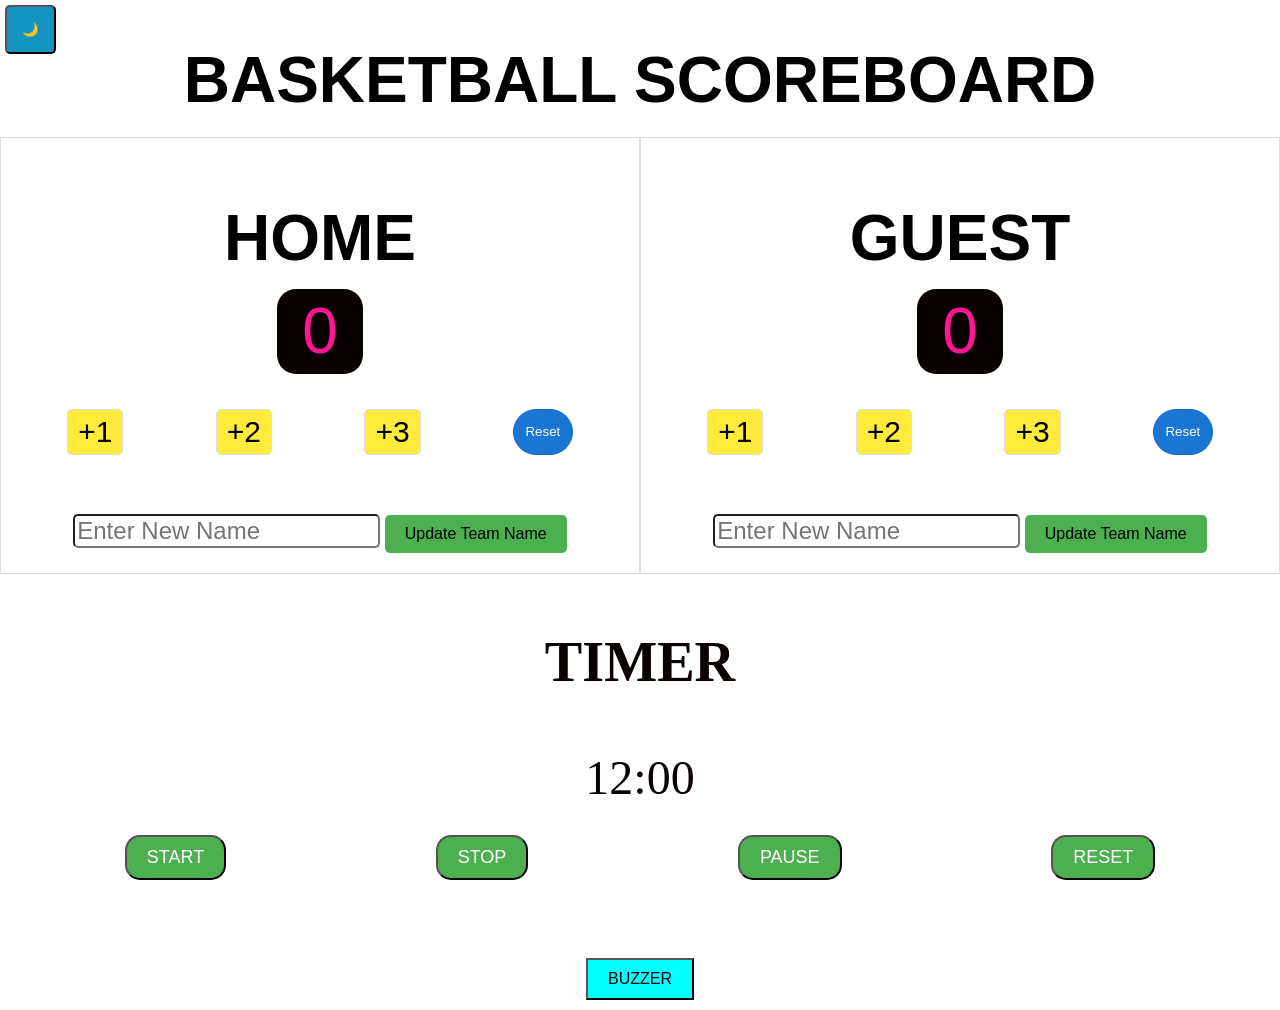
==== index.html @ 171586b8 "Add files via upload" ====
<!-- <!DOCTYPE html>
<html lang="en">

<head>
    <meta charset="UTF-8">
    <meta name="viewport" content="width=device-width, initial-scale=1.0">
    <title>Basketball score board</title>
    <style>
        body {
            padding: 25px;
            background-color: white;
            color: black;
            font-size: 25px;
        }

        .dark-mode {
            background-color: black;
            color: white;
        }

        h3 {
            text-align: center;
            margin-bottom: 0px;
        }

        #mode {
            font-size: 40px;
            /* vertical-align: middle; */
            /* line-height: 10; */
            background-color: black;
            height: 70px;
            width: 70px;
        }

        body {

            background-image: url(bbsb2.png);
            background-repeat: no-repeat;
            background-size: cover;

        }

        .team {
            display: inline-block;
            /* Display the teams in the same line */
            /* margin: 270px; */
            text-align: center;
            background-color: rgba(255, 255, 255, 0.8);
            padding: 5px;
            border-radius: 4px;
            margin-bottom: 0px;
        }

        button {
            margin-bottom: 40px;
            color: #9AABD8;
            border: 1px solid #9AABD8;
            border-radius: 4px;
            background: transparent;
            margin-left: 5px;
            margin-right: 15px;
        }
    </style>
</head>

<body>
    <button onclick="myFunction() " id="mode">&#127769</button>
    <h3>BASKETBALL SCOREBOARD </h3>
    <p>cds</p>

    <div class="team">
        <h2>HOME </h2>
        <span id="team1Score">0</span>
    </div>

    <div class="team">
        <h2>GUEST </h2>
        <span id="team2Score">0</span>
    </div>
    <p>dnjdendlj</p>

    <div class="btn">
        <button class="button" onclick="home1Plus()">+1</button>
        <button class="button" onclick="home2Plus()">+2</button>
        <button class="button" onclick="home3Plus()">+3</button>
    </div> -->

    <!-- <div class="container">
        <img src="bbk.jpg" alt="Snow" style="width:100%;">
        <div class="bottom-left">Bottom Left</div>
        <div class="top-left">Top Left</div>
        <div class="top-right">Top Right</div>
        <div class="bottom-right">Bottom Right</div>
        <div class="centered">Centered</div>
      </div> -->
    <!-- <script>
        function myFunction() {
            var element = document.body;
            element.classList.toggle("dark-mode");
        }
    </script>
</body>

</html> -->
<!DOCTYPE html>
<html lang="en">
<head>
 <meta charset="UTF-8">
 <meta name="viewport" content="width=device-width, initial-scale=1.0">
 <title>Basketball Scoreboard</title>
 <link rel="stylesheet" href="styles.css">
</head>
<body>
 <h1>BASKETBALL SCOREBOARD</h1>
 <button class="dark-mode-button" onclick="toggleDarkMode()">🌙</button>
 <div class="teams-container">
  <div class="team home">
   <h1 id="home-team-name">HOME</h1>
    <span class="score">0</span>
   <!-- <span class="score blink">0</span> -->
   <div class="points-buttons">
    <button class="point-button" data-value="1"> +1 </button>
    <button class="point-button" data-value="2"> +2 </button>
    <button class="point-button" data-value="3"> +3 </button>
    <button class="reset-button" onclick="resetPoints('home')">Reset</button>
   </div>
   <div class="team-controls">
    <input type="text" id="home-team-input" placeholder="Enter New Name">
    <button class="update-team-button" onclick="updateTeamName('home')">Update Team Name</button>
   </div>
  </div>
  <div class="team guest">
   <h1 id="guest-team-name">GUEST</h1>
   <span class="score">0</span>
   <div class="points-buttons">
    <button class="point-button" data-value="1"> +1 </button>
    <button class="point-button" data-value="2"> +2 </button>
    <button class="point-button" data-value="3"> +3 </button>
    <button class="reset-button" onclick="resetPoints('guest')">Reset</button>
   </div>
   <div class="team-controls">
    <input type="text" id="guest-team-input" placeholder="Enter New Name">
    <button class="update-team-button" onclick="updateTeamName('guest')">Update Team Name</button>
   </div>
  </div>
 </div>
 <div class="timer">
   <h3>TIMER</h3>
   <span class="time">12:00</span>
 </div>
 <div class="controls">
   <button class="control-button" id="start">START</button>
   <button class="control-button" id="stop">STOP</button>
   <button class="control-button" id="pause">PAUSE</button>
   <button class="control-button" id="reset">RESET</button>
 </div>
 <br>

    <div class="buzz">
        <button class="buzz" style="background-color: aqua;" onclick="playBuzzer()">BUZZER</button>
    </div>
    


 <script src="script.js"></script>
</body>
</html>
---- styles.css ----
body {
  font-family: sans-serif;
  margin: 0;
  padding: 0;
  transition: background-color 0.5s, color 0.5s;
  /* background-image: url(bbsb2.png); */
  background-repeat: no-repeat;
  background-size: cover;
}

h1 {
  text-align: center;
  font-size: 4em;
  margin-bottom: 20px;
  color: #000000; /* White */
}

.teams-container {
  display: flex;
  justify-content: space-between;
}

.team {
  flex: 1;
  border: 1px solid #ddd;
  padding: 20px;
  text-align: center;
}

.team h2 {
  font-size: 1.5em;
  margin-bottom: 10px;
  color: #001F3F; /* Navy Blue */
}

.score {
  font-size: 4em;
  margin-bottom: 10px;
  font-weight: normal;
  color:deeppink;
  background-color: #090000;/* Green */
  font-family: "LED Dot-Matrix Regular", sans-serif;
  padding: 0.1em 0.4em; /* Adjust padding to create a square-like appearance */
  border-radius: 0.3em;  
}

.points-buttons {
  display: flex;
  justify-content: space-around;
}

.point-button {
  padding: 5px 10px;
  border: 1px solid #ddd;
  border-radius: 5px;
  cursor: pointer;
  background-color: #FFEB3B; /* Light Yellow */
  font-size: 30px;
  margin-top: 40px;
}

.point-button:hover {
  background-color: #FBC02D; /* Darker Yellow on hover */
}

.reset-button {
  margin-top: 40px;
  background-color: #1976D2; /* Blue */
  border: 1px solid #1565C0;
  border-radius: 40px;
  cursor: pointer;
  color: #fff;
  width: 10%;
}

.reset-button:hover {
  background-color: #1565C0; /* Darker Blue on hover */
}

.dark-mode {
  background-color:royalblue; /* Dark Blue */
  color:lightgray /* Light Gray */
}

.dark-mode-button {
  position: absolute;
  top: 5px;
  left: 5px;
  padding: 15px 15px;
  cursor: pointer;
  background-color: #1594c2; /* Dark Blue */
  color: #fff; /* White */
  border-radius: 5px;
}

.dark-mode-button:hover {
  background-color: #d8af17; /* Darker Blue on hover */
}

.team-controls {
  margin-top: 10px;
  text-align: center;
}

.update-team-button {
  padding: 5px 10px;
  margin-top: 5px;
  background-color: #4CAF50; /* Green */
  border: none;
  border-radius: 5px;
  cursor: pointer;
  color: #fff;
}

.update-team-button:hover {
  background-color: #45a049; /* Darker Green on hover */
}

.timer {
  text-align: center;
  margin-top: 30px;
  font-size: 3em;
  font-family: "LED Dot-Matrix Regular";
  margin-top: 15px;
  color: #090000; /* Dark Gray */
}

.control-button {
  padding: 10px 20px;
  font-size: 0.75em;
  background-color: #4CAF50; /* Green */
  color: #fff;
  border-radius: 15px;
}

.controls {
  display: flex;
  justify-content: space-around;
  margin-top: 20px;
  padding: 10px 20px;
  font-size: 1.5em;
}

.buzz {
  display: flex;
  align-items: center;
  justify-content: center;
  font-size: 1.0em;
  padding: 10px 20px;
  margin-top: 20px;
  /* background-color: #00FFFF; */
  
}



.update-team-button {
  padding: 10px 20px;
  font-size: 1.0em;
  background-color: #4CAF50; /* Green */
  border: none;
  border-radius: 5px;
  cursor: pointer;
  color: #010000;
  margin-top: 10px;
  margin-top: 50px;
}
#home-team-input,#guest-team-input
{
  color: #000000;
}
.team-controls input {
  font-size: 1.5em;
  border-radius: 5px;
  cursor: pointer;
  color: #fff;
}
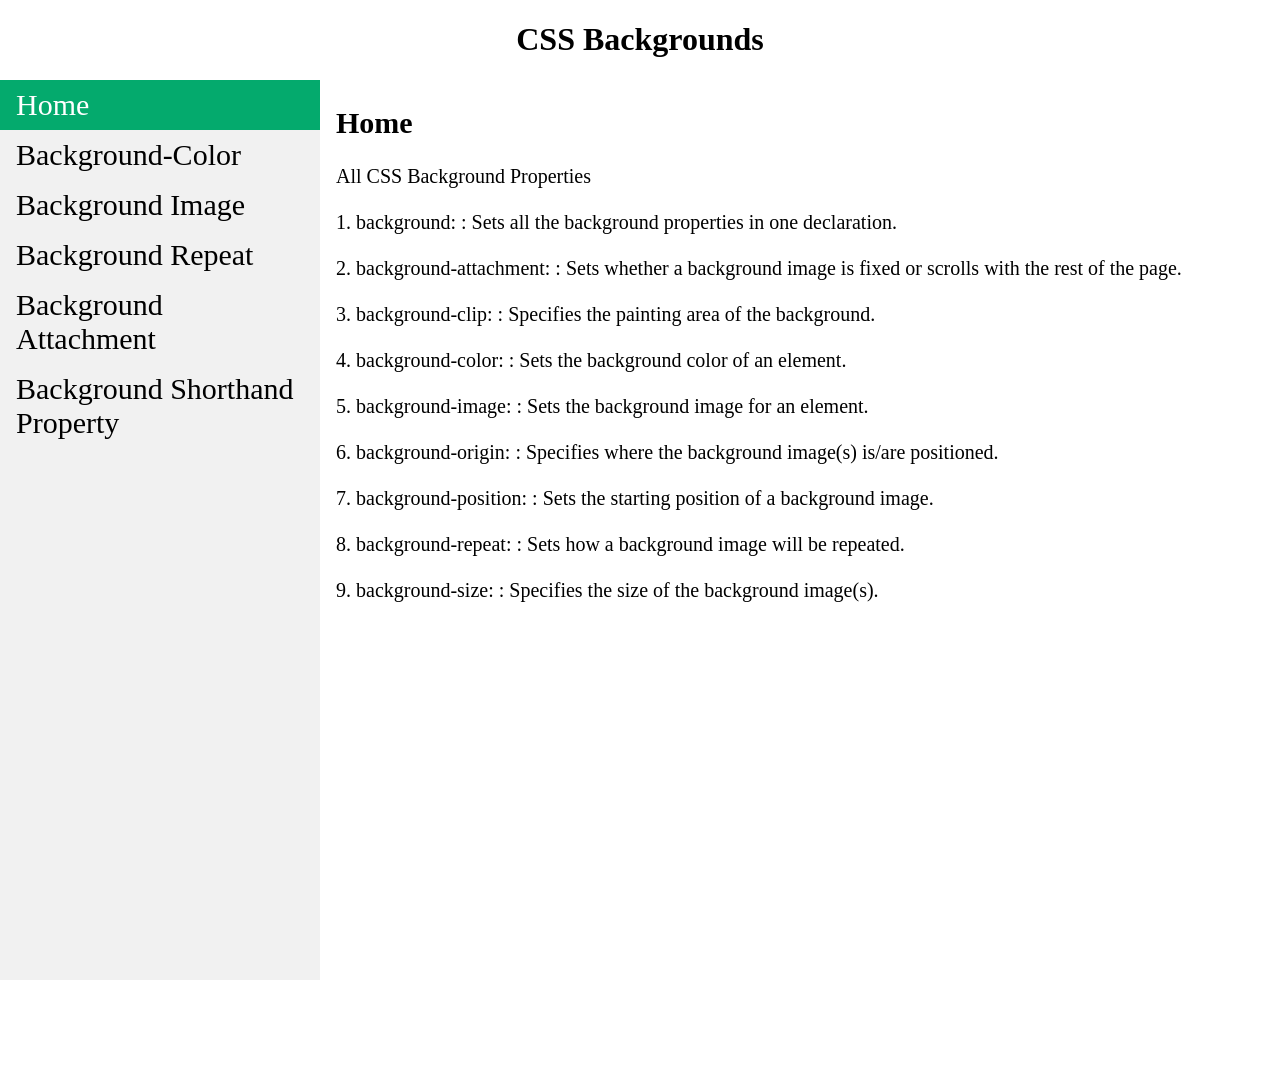
==== commit 992a5664: "CSS Background properties code" ====
--- a/index.html
+++ b/index.html
@@ -1,167 +1,232 @@
-<!-- <!DOCTYPE html>
-<html lang="en">
-
+<!DOCTYPE html>
+<html>
 <head>
-    <meta charset="UTF-8">
-    <meta name="viewport" content="width=device-width, initial-scale=1.0">
-    <title>Basketball score board</title>
-    <style>
-        body {
-            padding: 25px;
-            background-color: white;
-            color: black;
-            font-size: 25px;
-        }
-
-        .dark-mode {
-            background-color: black;
-            color: white;
-        }
-
-        h3 {
-            text-align: center;
-            margin-bottom: 0px;
-        }
-
-        #mode {
-            font-size: 40px;
-            /* vertical-align: middle; */
-            /* line-height: 10; */
-            background-color: black;
-            height: 70px;
-            width: 70px;
-        }
-
-        body {
-
-            background-image: url(bbsb2.png);
-            background-repeat: no-repeat;
-            background-size: cover;
-
-        }
-
-        .team {
-            display: inline-block;
-            /* Display the teams in the same line */
-            /* margin: 270px; */
-            text-align: center;
-            background-color: rgba(255, 255, 255, 0.8);
-            padding: 5px;
-            border-radius: 4px;
-            margin-bottom: 0px;
-        }
-
-        button {
-            margin-bottom: 40px;
-            color: #9AABD8;
-            border: 1px solid #9AABD8;
-            border-radius: 4px;
-            background: transparent;
-            margin-left: 5px;
-            margin-right: 15px;
-        }
-    </style>
-</head>
-
-<body>
-    <button onclick="myFunction() " id="mode">&#127769</button>
-    <h3>BASKETBALL SCOREBOARD </h3>
-    <p>cds</p>
-
-    <div class="team">
-        <h2>HOME </h2>
-        <span id="team1Score">0</span>
-    </div>
-
-    <div class="team">
-        <h2>GUEST </h2>
-        <span id="team2Score">0</span>
-    </div>
-    <p>dnjdendlj</p>
-
-    <div class="btn">
-        <button class="button" onclick="home1Plus()">+1</button>
-        <button class="button" onclick="home2Plus()">+2</button>
-        <button class="button" onclick="home3Plus()">+3</button>
-    </div> -->
-
-    <!-- <div class="container">
-        <img src="bbk.jpg" alt="Snow" style="width:100%;">
-        <div class="bottom-left">Bottom Left</div>
-        <div class="top-left">Top Left</div>
-        <div class="top-right">Top Right</div>
-        <div class="bottom-right">Bottom Right</div>
-        <div class="centered">Centered</div>
-      </div> -->
-    <!-- <script>
-        function myFunction() {
-            var element = document.body;
-            element.classList.toggle("dark-mode");
-        }
-    </script>
-</body>
-
-</html> -->
-<!DOCTYPE html>
-<html lang="en">
-<head>
- <meta charset="UTF-8">
- <meta name="viewport" content="width=device-width, initial-scale=1.0">
- <title>Basketball Scoreboard</title>
- <link rel="stylesheet" href="styles.css">
+<style>
+body {
+  margin: 0;
+}
+
+ul {
+  list-style-type: none;
+  margin: 0;
+  padding: 0;
+  width: 25%;
+  background-color: #f1f1f1;
+  position: fixed;
+  height: 100%;
+  overflow: auto;
+  font-size: 30px;
+}
+
+li a {
+  display: block;
+  color: #000;
+  padding: 8px 16px;
+  text-decoration: none;
+  
+}
+
+li a.active {
+  background-color: #04AA6D;
+  color: white;
+}
+
+li a:hover:not(.active) {
+  background-color: #555;
+  color: white;
+}
+
+.main-content {
+  margin-left: 25%;
+  padding: 1px 16px;
+  height: 1000px;
+  font-size: 20px;;
+}
+
+.topic-section {
+  display: none;
+}
+
+.topic-section.active {
+  display: block;
+}
+</style>
 </head>
 <body>
- <h1>BASKETBALL SCOREBOARD</h1>
- <button class="dark-mode-button" onclick="toggleDarkMode()">🌙</button>
- <div class="teams-container">
-  <div class="team home">
-   <h1 id="home-team-name">HOME</h1>
-    <span class="score">0</span>
-   <!-- <span class="score blink">0</span> -->
-   <div class="points-buttons">
-    <button class="point-button" data-value="1"> +1 </button>
-    <button class="point-button" data-value="2"> +2 </button>
-    <button class="point-button" data-value="3"> +3 </button>
-    <button class="reset-button" onclick="resetPoints('home')">Reset</button>
-   </div>
-   <div class="team-controls">
-    <input type="text" id="home-team-input" placeholder="Enter New Name">
-    <button class="update-team-button" onclick="updateTeamName('home')">Update Team Name</button>
-   </div>
-  </div>
-  <div class="team guest">
-   <h1 id="guest-team-name">GUEST</h1>
-   <span class="score">0</span>
-   <div class="points-buttons">
-    <button class="point-button" data-value="1"> +1 </button>
-    <button class="point-button" data-value="2"> +2 </button>
-    <button class="point-button" data-value="3"> +3 </button>
-    <button class="reset-button" onclick="resetPoints('guest')">Reset</button>
-   </div>
-   <div class="team-controls">
-    <input type="text" id="guest-team-input" placeholder="Enter New Name">
-    <button class="update-team-button" onclick="updateTeamName('guest')">Update Team Name</button>
-   </div>
-  </div>
- </div>
- <div class="timer">
-   <h3>TIMER</h3>
-   <span class="time">12:00</span>
- </div>
- <div class="controls">
-   <button class="control-button" id="start">START</button>
-   <button class="control-button" id="stop">STOP</button>
-   <button class="control-button" id="pause">PAUSE</button>
-   <button class="control-button" id="reset">RESET</button>
- </div>
- <br>
-
-    <div class="buzz">
-        <button class="buzz" style="background-color: aqua;" onclick="playBuzzer()">BUZZER</button>
+<h1 style="text-align: center; color: black;">CSS Backgrounds</h1>
+<ul>
+  <li><a class="active" href="#home" onclick="showSection('home-section')">Home</a></li>
+  <li><a href="#background-color-section" onclick="showSection('background-color-section')">Background-Color</a></li>
+  <li><a href="#background-image-section" onclick="showSection('background-image-section')">Background Image</a></li>
+  <li><a href="#background-repeat-section" onclick="showSection('background-repeat-section')">Background Repeat</a></li>
+  <li><a href="#background-attachment-section" onclick="showSection('background-attachment-section')">Background Attachment</a></li>
+  <li><a href="#background-shorthand-section" onclick="showSection('background-shorthand-section')">Background Shorthand Property</a></li>
+</ul>
+
+<div class="main-content">
+  <div id="home-section" class="topic-section active">
+    <h2>Home</h2>
+    <p>
+      All CSS Background Properties<br><br>
+
+1. background:
+   : Sets all the background properties in one declaration.<br><br>
+
+2. background-attachment:
+   : Sets whether a background image is fixed or scrolls with the rest of the page.<br><br>
+
+3. background-clip:
+   : Specifies the painting area of the background.<br><br>
+
+4. background-color:
+   : Sets the background color of an element.<br><br>
+
+5. background-image:
+   : Sets the background image for an element.<br><br>
+
+6. background-origin:
+   : Specifies where the background image(s) is/are positioned.<br><br>
+
+7. background-position:
+   : Sets the starting position of a background image.<br><br>
+
+8. background-repeat:
+   : Sets how a background image will be repeated.<br><br>
+
+9. background-size:
+   : Specifies the size of the background image(s).<br><br>
+
+    </p>
+  </div>
+
+  <div id="background-color-section" class="topic-section">
+    <h2>Background-Color</h2>
+    <p>This section demonstrates the use of background-color property.</p>
+    <div style="background-color: green; padding: 20px; margin-top: 10px;">
+      <p>Example: This is a green background.</p>
     </div>
-    
-
-
- <script src="script.js"></script>
+  </div>
+
+  <div id="background-image-section" class="topic-section">
+    <h2>Background Image</h2>
+    <p>This section demonstrates the use of background-image property.</p>
+    <div style="background-image: url('https://picsum.photos/200/300'); height: 200px; width: 200px; background-size: cover; margin-top: 10px;"></div>
+  </div>
+
+  <div id="background-repeat-section" class="topic-section">
+    <h2>Background Repeat</h2>
+    <p>This section demonstrates the use of background-repeat property.</p>
+
+    <p>Example 1:<br>
+      Repeated Horizontally and Vertically (default):<br>
+      <div style="background-image: url('https://picsum.photos/200/300'); height: 200px; margin-top: 10px;"></div>
+    </p>
+
+    <p>Example 2:<br>
+      No Repeat:<br>
+      <div style="background-image: url('https://picsum.photos/200/300'); height: 200px; background-repeat: no-repeat; margin-top: 10px;"></div>
+    </p>
+
+    <p>Example 3:<br>
+      Repeated Horizontally (repeat-x):<br>
+      <div style="background-image: url('https://picsum.photos/200/300'); height: 200px; background-repeat: repeat-x; margin-top: 10px;"></div>
+    </p>
+    <p>Example 3:<br>
+      Repeated Vertically (repeat-y):<br>
+      <div style="background-image: url('https://picsum.photos/200/300'); height: 600px; background-repeat: repeat-y; margin-top: 10px;"></div>
+    </p>
+  </div>
+
+  <div id="background-attachment-section" class="topic-section">
+    <h2>Background Attachment</h2>
+    <p>This section demonstrates the use of background-attachment property.</p>
+    <!-- Use the new image link -->
+    <div style="background-image: url('https://www.shutterstock.com/shutterstock/photos/749010325/display_1500/stock-vector-baby-bird-in-a-tree-cute-cartoon-vector-illustration-design-graphic-kids-t-shirt-749010325.jpg'); 
+                 background-repeat: no-repeat;  background-attachment: fixed; margin-right:50px;background-position: right top;">
+      <p>The background-image is fixed. Try to scroll down the page.</p>
+<p>The background-image is fixed. Try to scroll down the page.</p>
+<p>The background-image is fixed. Try to scroll down the page.</p>
+<p>The background-image is fixed. Try to scroll down the page.</p>
+<p>The background-image is fixed. Try to scroll down the page.</p>
+<p>The background-image is fixed. Try to scroll down the page.</p>
+<p>The background-image is fixed. Try to scroll down the page.</p>
+<p>The background-image is fixed. Try to scroll down the page.</p>
+<p>The background-image is fixed. Try to scroll down the page.</p>
+<p>The background-image is fixed. Try to scroll down the page.</p>
+<p>The background-image is fixed. Try to scroll down the page.</p>
+<p>The background-image is fixed. Try to scroll down the page.</p>
+<p>The background-image is fixed. Try to scroll down the page.</p>
+<p>The background-image is fixed. Try to scroll down the page.</p>
+<p>The background-image is fixed. Try to scroll down the page.</p>
+<p>The background-image is fixed. Try to scroll down the page.</p>
+<p>The background-image is fixed. Try to scroll down the page.</p>
+<p>The background-image is fixed. Try to scroll down the page.</p>
+<p>The background-image is fixed. Try to scroll down the page.</p>
+<p>The background-image is fixed. Try to scroll down the page.</p>
+<p>The background-image is fixed. Try to scroll down the page.</p>
+<p>The background-image is fixed. Try to scroll down the page.</p>
+
+      
+    </div><hr><hr>
+    <div style="background-image: url('https://www.shutterstock.com/shutterstock/photos/749010325/display_1500/stock-vector-baby-bird-in-a-tree-cute-cartoon-vector-illustration-design-graphic-kids-t-shirt-749010325.jpg'); 
+                 background-repeat: no-repeat;  background-attachment: scroll; margin-right:50px;background-position: right top;">
+      <h1>SCROLL</h1>
+     <p>The background-image scrolls. Try to scroll down the page.</p>
+<p>The background-image scrolls. Try to scroll down the page.</p>
+<p>The background-image scrolls. Try to scroll down the page.</p>
+<p>The background-image scrolls. Try to scroll down the page.</p>
+<p>The background-image scrolls. Try to scroll down the page.</p>
+<p>The background-image scrolls. Try to scroll down the page.</p>
+<p>The background-image scrolls. Try to scroll down the page.</p>
+<p>The background-image scrolls. Try to scroll down the page.</p>
+<p>The background-image scrolls. Try to scroll down the page.</p>
+<p>The background-image scrolls. Try to scroll down the page.</p>
+<p>The background-image scrolls. Try to scroll down the page.</p>
+<p>The background-image scrolls. Try to scroll down the page.</p>
+<p>The background-image scrolls. Try to scroll down the page.</p>
+<p>The background-image scrolls. Try to scroll down the page.</p>
+<p>The background-image scrolls. Try to scroll down the page.</p>
+<p>The background-image scrolls. Try to scroll down the page.</p>
+<p>The background-image scrolls. Try to scroll down the page.</p>
+<p>The background-image scrolls. Try to scroll down the page.</p>
+<p>The background-image scrolls. Try to scroll down the page.</p>
+<p>The background-image scrolls. Try to scroll down the page.</p>
+<p>The background-image scrolls. Try to scroll down the page.</p>
+<p>The background-image scrolls. Try to scroll down the page.</p>
+<p>The background-image scrolls. Try to scroll down the page.</p>
+<p>The background-image scrolls. Try to scroll down the page.</p>
+<p>The background-image scrolls. Try to scroll down the page.</p>
+<p>The background-image scrolls. Try to scroll down the page.</p>
+<p>The background-image scrolls. Try to scroll down the page.</p>
+<p>The background-image scrolls. Try to scroll down the page.</p>
+<p>The background-image scrolls. Try to scroll down the page.</p>
+<p>The background-image scrolls. Try to scroll down the page.</p>
+<p>The background-image scrolls. Try to scroll down the page.</p>
+<p>The background-image scrolls. Try to scroll down the page.</p>
+<p>The background-image scrolls. Try to scroll down the page.</p>
+
+      
+    </div>
+  </div>
+
+  <div id="background-shorthand-section" class="topic-section">
+    <h2>Background Shorthand Property</h2>
+    <p>This section demonstrates the use of the background shorthand property.</p>
+    <div style="background: #ffffff url('https://picsum.photos/200/300') no-repeat right top; background-position:  center;height: 200px; margin-top: 10px; "></div>
+  </div>
+</div>
+
+<script>
+  function showSection(sectionId) {
+    const sections = document.querySelectorAll('.topic-section');
+    sections.forEach(section => {
+      section.classList.remove('active');
+    });
+
+    const activeSection = document.getElementById(sectionId);
+    activeSection.classList.add('active');
+  }
+</script>
+
 </body>
 </html>
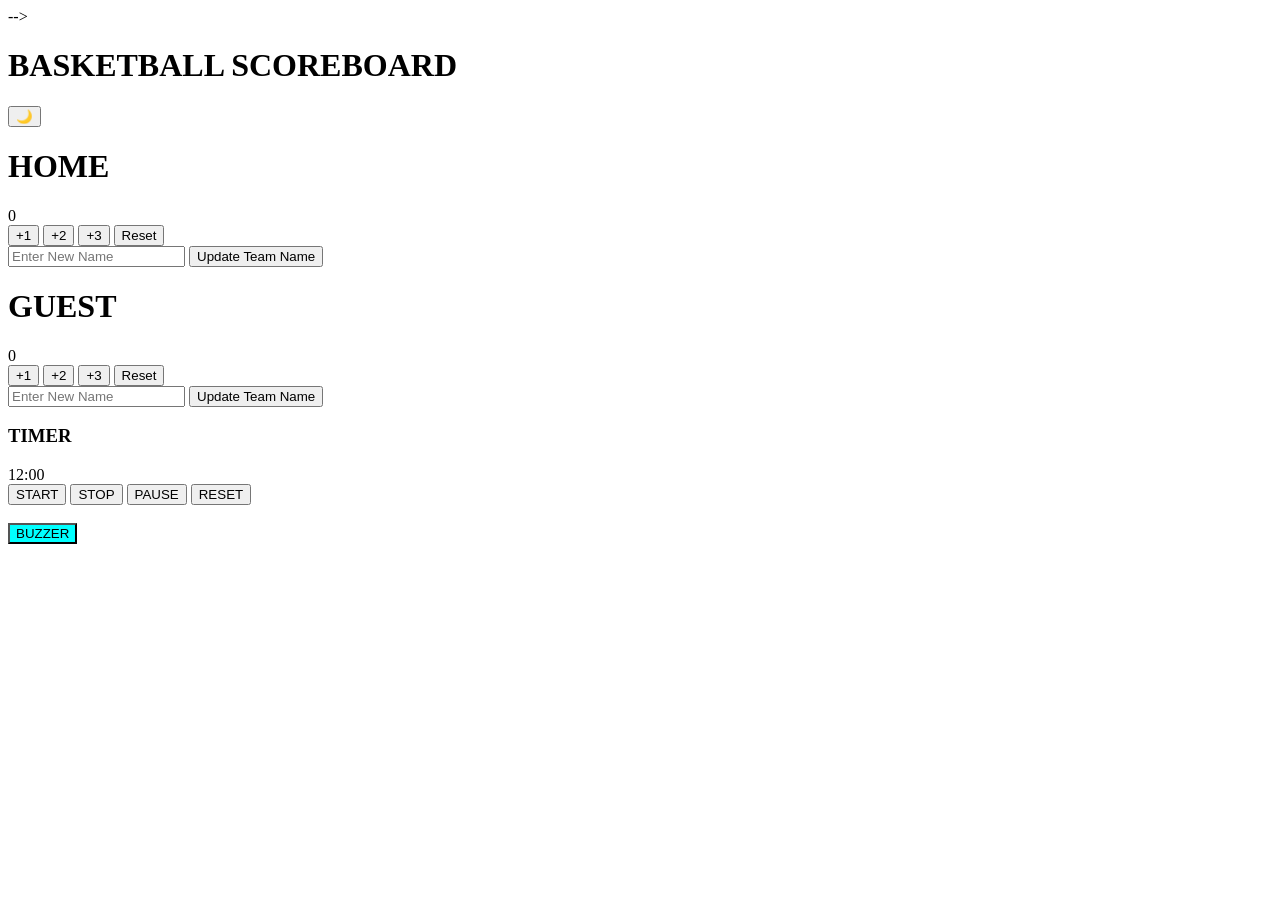
==== commit 8092b947: "Update index.html" ====
--- a/index.html
+++ b/index.html
@@ -1,232 +1,66 @@
+
+
+</html> -->
 <!DOCTYPE html>
-<html>
+<html lang="en">
 <head>
-<style>
-body {
-  margin: 0;
-}
-
-ul {
-  list-style-type: none;
-  margin: 0;
-  padding: 0;
-  width: 25%;
-  background-color: #f1f1f1;
-  position: fixed;
-  height: 100%;
-  overflow: auto;
-  font-size: 30px;
-}
-
-li a {
-  display: block;
-  color: #000;
-  padding: 8px 16px;
-  text-decoration: none;
-  
-}
-
-li a.active {
-  background-color: #04AA6D;
-  color: white;
-}
-
-li a:hover:not(.active) {
-  background-color: #555;
-  color: white;
-}
-
-.main-content {
-  margin-left: 25%;
-  padding: 1px 16px;
-  height: 1000px;
-  font-size: 20px;;
-}
-
-.topic-section {
-  display: none;
-}
-
-.topic-section.active {
-  display: block;
-}
-</style>
+ <meta charset="UTF-8">
+ <meta name="viewport" content="width=device-width, initial-scale=1.0">
+ <title>Basketball Scoreboard</title>
+ <link rel="stylesheet" href="styles.css">
 </head>
 <body>
-<h1 style="text-align: center; color: black;">CSS Backgrounds</h1>
-<ul>
-  <li><a class="active" href="#home" onclick="showSection('home-section')">Home</a></li>
-  <li><a href="#background-color-section" onclick="showSection('background-color-section')">Background-Color</a></li>
-  <li><a href="#background-image-section" onclick="showSection('background-image-section')">Background Image</a></li>
-  <li><a href="#background-repeat-section" onclick="showSection('background-repeat-section')">Background Repeat</a></li>
-  <li><a href="#background-attachment-section" onclick="showSection('background-attachment-section')">Background Attachment</a></li>
-  <li><a href="#background-shorthand-section" onclick="showSection('background-shorthand-section')">Background Shorthand Property</a></li>
-</ul>
+ <h1>BASKETBALL SCOREBOARD</h1>
+ <button class="dark-mode-button" onclick="toggleDarkMode()">🌙</button>
+ <div class="teams-container">
+  <div class="team home">
+   <h1 id="home-team-name">HOME</h1>
+    <span class="score">0</span>
+   <!-- <span class="score blink">0</span> -->
+   <div class="points-buttons">
+    <button class="point-button" data-value="1"> +1 </button>
+    <button class="point-button" data-value="2"> +2 </button>
+    <button class="point-button" data-value="3"> +3 </button>
+    <button class="reset-button" onclick="resetPoints('home')">Reset</button>
+   </div>
+   <div class="team-controls">
+    <input type="text" id="home-team-input" placeholder="Enter New Name">
+    <button class="update-team-button" onclick="updateTeamName('home')">Update Team Name</button>
+   </div>
+  </div>
+  <div class="team guest">
+   <h1 id="guest-team-name">GUEST</h1>
+   <span class="score">0</span>
+   <div class="points-buttons">
+    <button class="point-button" data-value="1"> +1 </button>
+    <button class="point-button" data-value="2"> +2 </button>
+    <button class="point-button" data-value="3"> +3 </button>
+    <button class="reset-button" onclick="resetPoints('guest')">Reset</button>
+   </div>
+   <div class="team-controls">
+    <input type="text" id="guest-team-input" placeholder="Enter New Name">
+    <button class="update-team-button" onclick="updateTeamName('guest')">Update Team Name</button>
+   </div>
+  </div>
+ </div>
+ <div class="timer">
+   <h3>TIMER</h3>
+   <span class="time">12:00</span>
+ </div>
+ <div class="controls">
+   <button class="control-button" id="start">START</button>
+   <button class="control-button" id="stop">STOP</button>
+   <button class="control-button" id="pause">PAUSE</button>
+   <button class="control-button" id="reset">RESET</button>
+ </div>
+ <br>
 
-<div class="main-content">
-  <div id="home-section" class="topic-section active">
-    <h2>Home</h2>
-    <p>
-      All CSS Background Properties<br><br>
+    <div class="buzz">
+        <button class="buzz" style="background-color: aqua;" onclick="playBuzzer()">BUZZER</button>
+    </div>
+    
 
-1. background:
-   : Sets all the background properties in one declaration.<br><br>
 
-2. background-attachment:
-   : Sets whether a background image is fixed or scrolls with the rest of the page.<br><br>
-
-3. background-clip:
-   : Specifies the painting area of the background.<br><br>
-
-4. background-color:
-   : Sets the background color of an element.<br><br>
-
-5. background-image:
-   : Sets the background image for an element.<br><br>
-
-6. background-origin:
-   : Specifies where the background image(s) is/are positioned.<br><br>
-
-7. background-position:
-   : Sets the starting position of a background image.<br><br>
-
-8. background-repeat:
-   : Sets how a background image will be repeated.<br><br>
-
-9. background-size:
-   : Specifies the size of the background image(s).<br><br>
-
-    </p>
-  </div>
-
-  <div id="background-color-section" class="topic-section">
-    <h2>Background-Color</h2>
-    <p>This section demonstrates the use of background-color property.</p>
-    <div style="background-color: green; padding: 20px; margin-top: 10px;">
-      <p>Example: This is a green background.</p>
-    </div>
-  </div>
-
-  <div id="background-image-section" class="topic-section">
-    <h2>Background Image</h2>
-    <p>This section demonstrates the use of background-image property.</p>
-    <div style="background-image: url('https://picsum.photos/200/300'); height: 200px; width: 200px; background-size: cover; margin-top: 10px;"></div>
-  </div>
-
-  <div id="background-repeat-section" class="topic-section">
-    <h2>Background Repeat</h2>
-    <p>This section demonstrates the use of background-repeat property.</p>
-
-    <p>Example 1:<br>
-      Repeated Horizontally and Vertically (default):<br>
-      <div style="background-image: url('https://picsum.photos/200/300'); height: 200px; margin-top: 10px;"></div>
-    </p>
-
-    <p>Example 2:<br>
-      No Repeat:<br>
-      <div style="background-image: url('https://picsum.photos/200/300'); height: 200px; background-repeat: no-repeat; margin-top: 10px;"></div>
-    </p>
-
-    <p>Example 3:<br>
-      Repeated Horizontally (repeat-x):<br>
-      <div style="background-image: url('https://picsum.photos/200/300'); height: 200px; background-repeat: repeat-x; margin-top: 10px;"></div>
-    </p>
-    <p>Example 3:<br>
-      Repeated Vertically (repeat-y):<br>
-      <div style="background-image: url('https://picsum.photos/200/300'); height: 600px; background-repeat: repeat-y; margin-top: 10px;"></div>
-    </p>
-  </div>
-
-  <div id="background-attachment-section" class="topic-section">
-    <h2>Background Attachment</h2>
-    <p>This section demonstrates the use of background-attachment property.</p>
-    <!-- Use the new image link -->
-    <div style="background-image: url('https://www.shutterstock.com/shutterstock/photos/749010325/display_1500/stock-vector-baby-bird-in-a-tree-cute-cartoon-vector-illustration-design-graphic-kids-t-shirt-749010325.jpg'); 
-                 background-repeat: no-repeat;  background-attachment: fixed; margin-right:50px;background-position: right top;">
-      <p>The background-image is fixed. Try to scroll down the page.</p>
-<p>The background-image is fixed. Try to scroll down the page.</p>
-<p>The background-image is fixed. Try to scroll down the page.</p>
-<p>The background-image is fixed. Try to scroll down the page.</p>
-<p>The background-image is fixed. Try to scroll down the page.</p>
-<p>The background-image is fixed. Try to scroll down the page.</p>
-<p>The background-image is fixed. Try to scroll down the page.</p>
-<p>The background-image is fixed. Try to scroll down the page.</p>
-<p>The background-image is fixed. Try to scroll down the page.</p>
-<p>The background-image is fixed. Try to scroll down the page.</p>
-<p>The background-image is fixed. Try to scroll down the page.</p>
-<p>The background-image is fixed. Try to scroll down the page.</p>
-<p>The background-image is fixed. Try to scroll down the page.</p>
-<p>The background-image is fixed. Try to scroll down the page.</p>
-<p>The background-image is fixed. Try to scroll down the page.</p>
-<p>The background-image is fixed. Try to scroll down the page.</p>
-<p>The background-image is fixed. Try to scroll down the page.</p>
-<p>The background-image is fixed. Try to scroll down the page.</p>
-<p>The background-image is fixed. Try to scroll down the page.</p>
-<p>The background-image is fixed. Try to scroll down the page.</p>
-<p>The background-image is fixed. Try to scroll down the page.</p>
-<p>The background-image is fixed. Try to scroll down the page.</p>
-
-      
-    </div><hr><hr>
-    <div style="background-image: url('https://www.shutterstock.com/shutterstock/photos/749010325/display_1500/stock-vector-baby-bird-in-a-tree-cute-cartoon-vector-illustration-design-graphic-kids-t-shirt-749010325.jpg'); 
-                 background-repeat: no-repeat;  background-attachment: scroll; margin-right:50px;background-position: right top;">
-      <h1>SCROLL</h1>
-     <p>The background-image scrolls. Try to scroll down the page.</p>
-<p>The background-image scrolls. Try to scroll down the page.</p>
-<p>The background-image scrolls. Try to scroll down the page.</p>
-<p>The background-image scrolls. Try to scroll down the page.</p>
-<p>The background-image scrolls. Try to scroll down the page.</p>
-<p>The background-image scrolls. Try to scroll down the page.</p>
-<p>The background-image scrolls. Try to scroll down the page.</p>
-<p>The background-image scrolls. Try to scroll down the page.</p>
-<p>The background-image scrolls. Try to scroll down the page.</p>
-<p>The background-image scrolls. Try to scroll down the page.</p>
-<p>The background-image scrolls. Try to scroll down the page.</p>
-<p>The background-image scrolls. Try to scroll down the page.</p>
-<p>The background-image scrolls. Try to scroll down the page.</p>
-<p>The background-image scrolls. Try to scroll down the page.</p>
-<p>The background-image scrolls. Try to scroll down the page.</p>
-<p>The background-image scrolls. Try to scroll down the page.</p>
-<p>The background-image scrolls. Try to scroll down the page.</p>
-<p>The background-image scrolls. Try to scroll down the page.</p>
-<p>The background-image scrolls. Try to scroll down the page.</p>
-<p>The background-image scrolls. Try to scroll down the page.</p>
-<p>The background-image scrolls. Try to scroll down the page.</p>
-<p>The background-image scrolls. Try to scroll down the page.</p>
-<p>The background-image scrolls. Try to scroll down the page.</p>
-<p>The background-image scrolls. Try to scroll down the page.</p>
-<p>The background-image scrolls. Try to scroll down the page.</p>
-<p>The background-image scrolls. Try to scroll down the page.</p>
-<p>The background-image scrolls. Try to scroll down the page.</p>
-<p>The background-image scrolls. Try to scroll down the page.</p>
-<p>The background-image scrolls. Try to scroll down the page.</p>
-<p>The background-image scrolls. Try to scroll down the page.</p>
-<p>The background-image scrolls. Try to scroll down the page.</p>
-<p>The background-image scrolls. Try to scroll down the page.</p>
-<p>The background-image scrolls. Try to scroll down the page.</p>
-
-      
-    </div>
-  </div>
-
-  <div id="background-shorthand-section" class="topic-section">
-    <h2>Background Shorthand Property</h2>
-    <p>This section demonstrates the use of the background shorthand property.</p>
-    <div style="background: #ffffff url('https://picsum.photos/200/300') no-repeat right top; background-position:  center;height: 200px; margin-top: 10px; "></div>
-  </div>
-</div>
-
-<script>
-  function showSection(sectionId) {
-    const sections = document.querySelectorAll('.topic-section');
-    sections.forEach(section => {
-      section.classList.remove('active');
-    });
-
-    const activeSection = document.getElementById(sectionId);
-    activeSection.classList.add('active');
-  }
-</script>
-
+ <script src="script.js"></script>
 </body>
 </html>
